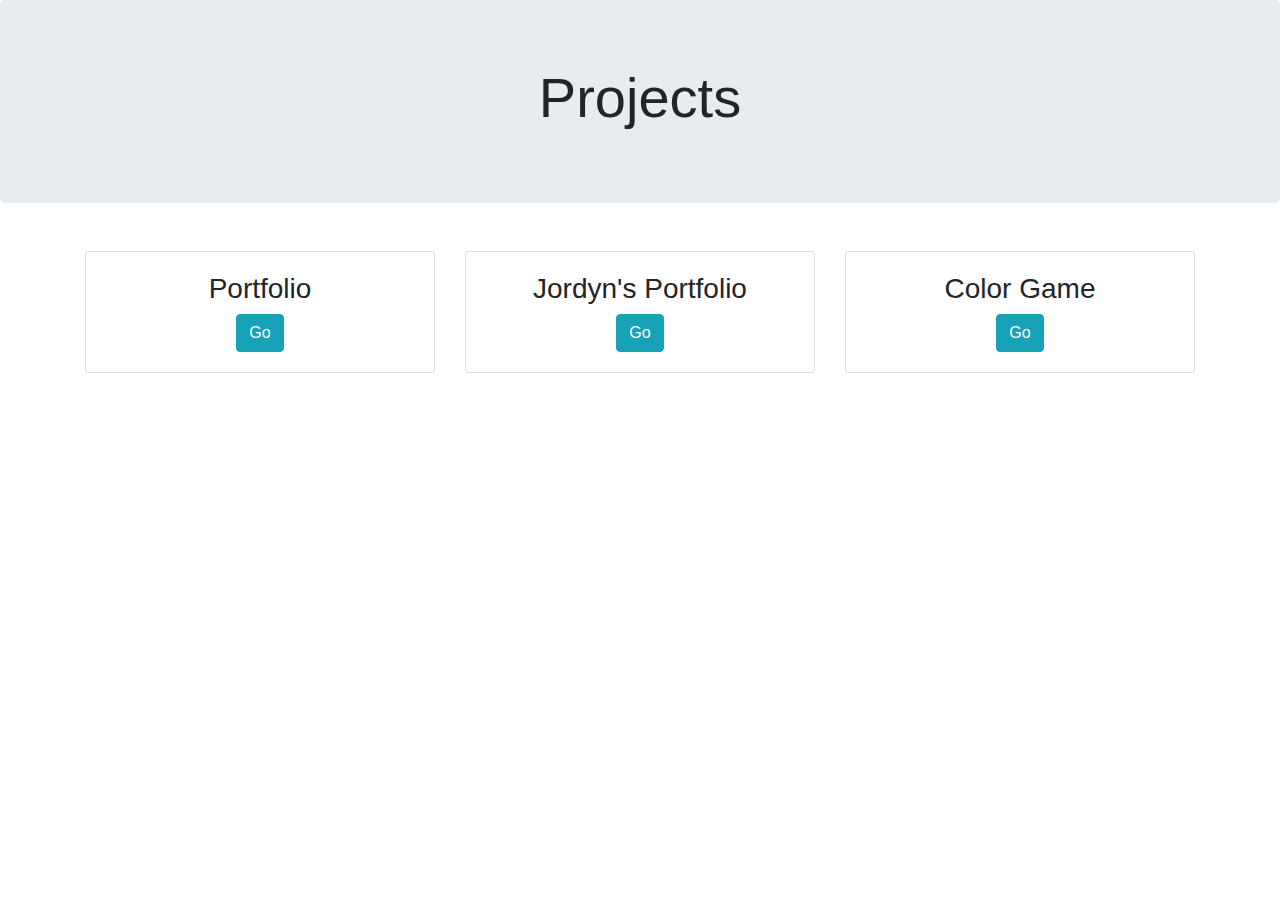
==== index.html @ f08f29fc "Initial Upload" ====
<!doctype html>
<html lang="en">
<head>
	<!-- Required meta tags -->
	<meta charset="utf-8">
	<meta name="viewport" content="width=device-width, initial-scale=1, shrink-to-fit=no">

	<!-- Bootstrap CSS -->
	<link rel="stylesheet" href="https://stackpath.bootstrapcdn.com/bootstrap/4.4.1/css/bootstrap.min.css" integrity="sha384-Vkoo8x4CGsO3+Hhxv8T/Q5PaXtkKtu6ug5TOeNV6gBiFeWPGFN9MuhOf23Q9Ifjh" crossorigin="anonymous">

	<title>Projects</title>
</head>
<body>

	<div class="jumbotron">
		<h1 class="display-4 text-center">Projects</h1>
	</div>

	<div class="container">
		<div class="row">
			<div class="col-sm my-3">
				<div class="card text-center">
					<div class="card-body">
						<h3>Portfolio</h3>
						<a href="Portfolio" class="btn btn-info">Go</a>
					</div>
				</div>
			</div>
			<div class="col-sm my-3">
				<div class="card text-center">
					<div class="card-body">
						<h3>Jordyn's Portfolio</h3>
						<a href="Jordyn" class="btn btn-info">Go</a>
					</div>
				</div>
			</div>
			<div class="col-sm my-3">
				<div class="card text-center">
					<div class="card-body">
						<h3>Color Game</h3>
						<a href="colorGame/colorGame.html" class="btn btn-info">Go</a>
					</div>
				</div>
			</div>
		</div>
	</div>



	<!-- Optional JavaScript -->
	<!-- jQuery first, then Popper.js, then Bootstrap JS -->
	<script src="https://code.jquery.com/jquery-3.4.1.slim.min.js" integrity="sha384-J6qa4849blE2+poT4WnyKhv5vZF5SrPo0iEjwBvKU7imGFAV0wwj1yYfoRSJoZ+n" crossorigin="anonymous"></script>
	<script src="https://cdn.jsdelivr.net/npm/popper.js@1.16.0/dist/umd/popper.min.js" integrity="sha384-Q6E9RHvbIyZFJoft+2mJbHaEWldlvI9IOYy5n3zV9zzTtmI3UksdQRVvoxMfooAo" crossorigin="anonymous"></script>
	<script src="https://stackpath.bootstrapcdn.com/bootstrap/4.4.1/js/bootstrap.min.js" integrity="sha384-wfSDF2E50Y2D1uUdj0O3uMBJnjuUD4Ih7YwaYd1iqfktj0Uod8GCExl3Og8ifwB6" crossorigin="anonymous"></script>
</body>
</html>
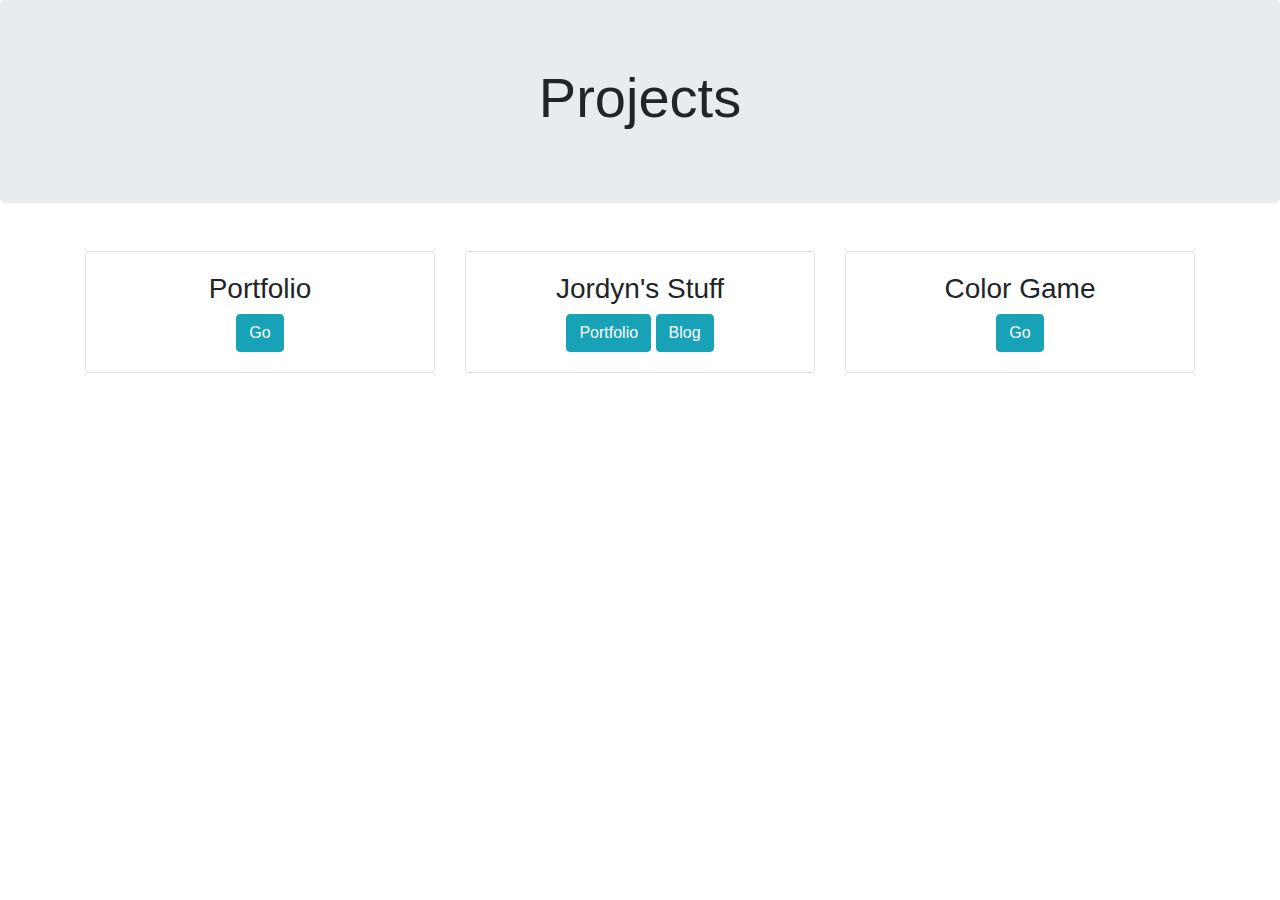
==== commit 60e8e2f8: "Colors and header" ====
--- a/index.html
+++ b/index.html
@@ -29,8 +29,9 @@
 			<div class="col-sm my-3">
 				<div class="card text-center">
 					<div class="card-body">
-						<h3>Jordyn's Portfolio</h3>
-						<a href="Jordyn" class="btn btn-info">Go</a>
+						<h3>Jordyn's Stuff</h3>
+						<a href="Jordyn" class="btn btn-info">Portfolio</a>
+						<a href="/blog" class="btn btn-info">Blog</a>
 					</div>
 				</div>
 			</div>
